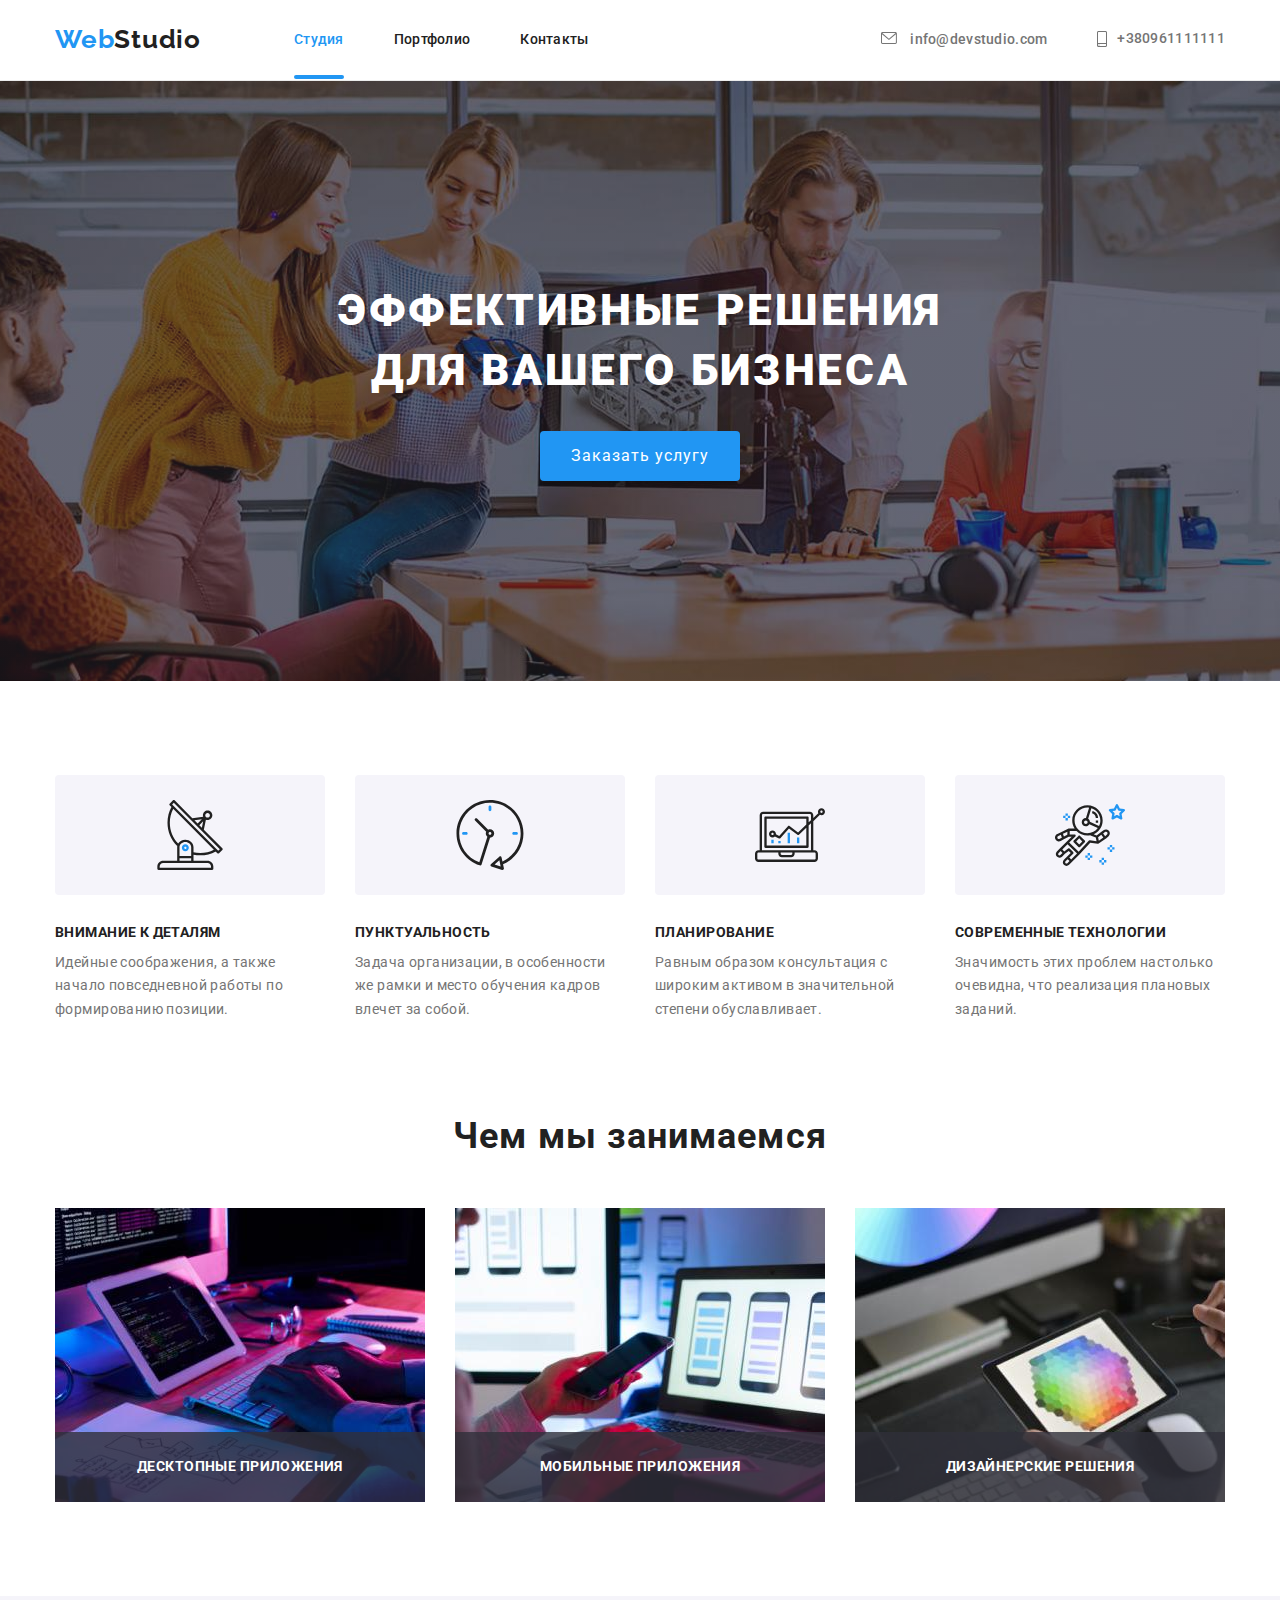
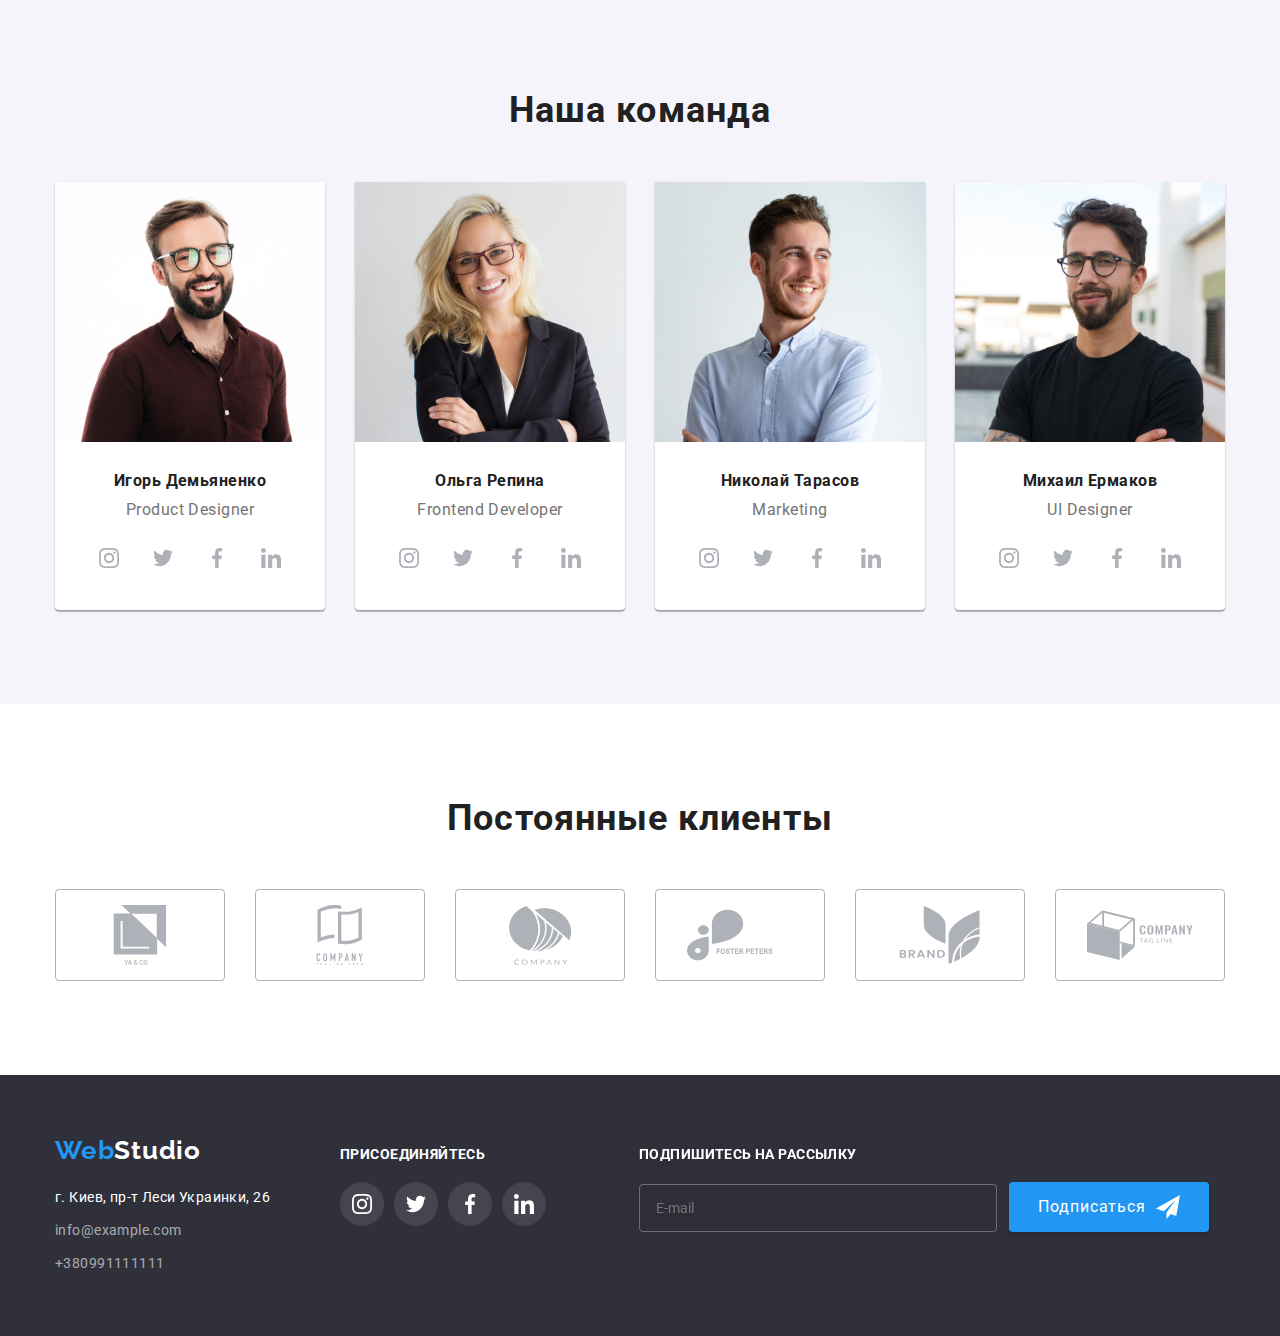
==== index.html @ 4e0099fc "Перенос файлов" ====
<!DOCTYPE html>
<html lang="ru">

<head>
    <meta charset="UTF-8">
    <meta http-equiv="X-UA-Compatible" content="IE=edge">
    <meta name="viewport" content="width=device-width, initial-scale=1.0">
    <title>Document</title>
    <link rel="preconnect" href="https://fonts.googleapis.com" />
    <link rel="preconnect" href="https://fonts.gstatic.com" crossorigin />
    <link href="https://fonts.googleapis.com/css2?family=Roboto:wght@400;500;700;900&family=Raleway:wght@700&display=swap"
        rel="stylesheet" />
        <link rel="stylesheet" href="./css/modern-normalize.css">
    <link rel="stylesheet" href="./css/main.min.css">   
</head>
<body>
    <!--Header-->
    <header class="header">
        <div class="conteiner header__conteiner ">
            <a class="logo header__logo" lang="en" href="index.html">Web<span class="logo__dark">Studio</span></a>
        <nav class="section-nav">
            <ul class="section-nav__list">
                <li class="section-nav__item"> <a class="section-nav__link section-nav__link--current"  href="index.html">Студия</a></li>
                <li class="section-nav__item"><a class="section-nav__link"  href="portfolio.html">Портфолио</a></li>
                <li class="section-nav__item"><a class="section-nav__link"  href="">Контакты</a></li>
            </ul>
        </nav>
            <ul class="header__contacts">
                <li class="header__mail--item">
                    <a class="header__mail--link" lang="en" href="mailto:info@devstudio.com">
                    <svg class="header__contact--icon" width="16" height="12">
                    <use href="./images/icons.svg#icon-mail
                    "></use>
                </svg>
                    info@devstudio.com</a></li>
                <li class="header__tel--item">
                    <a class="header__tel--link" href="tel:+380961111111">
                    <svg class="header__contact--icon" width="10" height="16">
                    <use href="./images/icons.svg#icon-smartphone"></use>
                </svg>
                    +380961111111</a>
                </li>
            </ul>
            </div>
    </header>
    <main>
        <!--Шапка-->
        <section class="hero">
            <div class="conteiner hero__conteiner">
            <h1 class="hero__title">Эффективные решения для вашего бизнеса</h1>
            <button type="button" class="hero__btn" data-modal-open>Заказать услугу</button>
            </div>
        </section>
        <!--Особенности-->
        <section class="section feature">
            <div class="conteiner">
            <h2 class="visually-hidden">Наши преимущества</h2>
            <ul class="feature__list">
                <li class="feature__item">
                <div class="feature__thumb">
                        <svg class="feature__icon" width="70" height="70">
                        <use href="./images/icons.svg#icon-antenna" ></use>
                        </svg>
                </div>
                    <h3 class="feature__subtitle">Внимание к деталям</h3>
                    <p class="feature__text">Идейные соображения, а также начало повседневной работы по формированию позиции.</p>
                </li> 
                <li class="feature__item">
                <div class="feature__thumb">
                        <svg class="feature__icon"  width="70" height="70">
                        <use href="./images/icons.svg#icon-clock-1"></use>
                        </svg>
                </div>
                    <h3 class="feature__subtitle">Пунктуальность</h3>
                    <p class="feature__text">Задача организации, в особенности же рамки и место обучения кадров влечет за собой.</p>
                </li>
                <li class="feature__item">
                <div class="feature__thumb">
                        <svg class="feature__icon"  width="70" height="70">
                        <use href="./images/icons.svg#icon-diagram"></use>
                        </svg>
                </div>
                    <h3 class="feature__subtitle">Планирование</h3>
                    <p class="feature__text">Равным образом консультация с широким активом в значительной степени обуславливает.</p>
                </li>
                <li class="feature__item">
                <div class="feature__thumb">
                        <svg class="feature__icon" width="70" height="70">
                        <use href="./images/icons.svg#icon-astronaut"></use>
                        </svg>
                </div>
                    <h3 class="feature__subtitle">Современные технологии</h3>
                    <p class="feature__text">Значимость этих проблем настолько очевидна, что реализация плановых заданий.</p>
                </li>
            </ul>
            </div>
        </section>
        <!--Чем мы занимаемся-->
        <section class="section work">
            <div class="conteiner">
            <h2 class="work__title">Чем мы занимаемся</h2>
            <ul class="work__list">
                <li class="work__item"><img src="./images/box1.jpg" alt="Десктопные приложения" width="370">
                <div class="work__label">
                    <p class="work__label--text">Десктопные приложения</p>
                </div>
                </li>
                <li class="work__item"><img src="./images/box2.jpg" alt="Мобильные приложения" width="370">
                <div class="work__label">
                    <p class="work__label--text">Мобильные приложения</p>
                </div>
                </li> 
                <li class="work__item"><img src="./images/box3.jpg" alt="Дизайнерские решения" width="370">
                <div class="work__label">
                    <p class="work__label--text">Дизайнерские решения</p>
                </div>
                </li>
            </ul>
            </div>
        </section>
        <!--Наша команда-->
        <section class="section command">
            <div class="conteiner">
            <h2 class="command__title">Наша команда</h2>
            <ul class="command__list">
                <li class="command__item">
                    <img src="./images/img.jpg" width="270" alt="Игорь-Демьяненко">
                <div class="command__item--discription"> 
                    <h3 class="command__name">Игорь Демьяненко</h3>
                    <p class="command__position" lang="en">Product Designer</p>
                    <ul class="command__social--list">
                        <li class="command__social--item">
                            <a href="" class="command__social--link">
                                <svg class="command__social--icon" width="20" height="20">
                                    <use href="./images/icons.svg#icon-instagram"></use>
                                </svg>
                            </a>
                        </li>
                        <li class="command__social--item">
                            <a href="" class="command__social--link">
                                <svg class="command__social--icon" width="20" height="20">
                                    <use href="./images/icons.svg#icon-twitter" ></use>
                                </svg>
                            </a>
                        </li>
                        <li class="command__social--item">
                            <a href="" class="command__social--link">
                                <svg class="command__social--icon" width="20" height="20">
                                    <use href="./images/icons.svg#icon-facebook"></use>
                                </svg>
                            </a>
                        </li>
                        <li class="command__social--item">
                            <a href="" class="command__social--link">
                                <svg class="command__social--icon" width="20" height="20">
                                    <use href="./images/icons.svg#icon-linkedin"></use>
                                </svg>
                            </a>
                        </li>
                    </ul>
                </div>
                </li>
                <li class="command__item">
                    <img src="./images/img(1).jpg" width="270" alt="Ольга-Репина">
                <div class="command__item--discription"> 
                    <h3 class="command__name">Ольга Репина</h3>
                    <p class="command__position" lang="en">Frontend Developer</p>
                    <ul class="command__social--list">
                        <li class="command__social--item">
                            <a href="" class="command__social--link">
                                <svg class="command__social--icon" width="20" height="20">
                                    <use href="./images/icons.svg#icon-instagram"></use>
                                </svg>
                            </a>
                        </li>
                        <li class="command__social--item">
                            <a href="" class="command__social--link">
                                <svg class="command__social--icon" width="20" height="20">
                                    <use href="./images/icons.svg#icon-twitter"></use>
                                </svg>
                            </a>
                        </li>
                        <li class="command__social--item">
                            <a href="" class="command__social--link">
                                <svg class="command__social--icon" width="20" height="20">
                                    <use href="./images/icons.svg#icon-facebook"></use>
                                </svg>
                            </a>
                        </li>
                        <li class="command__social--item">
                            <a href="" class="command__social--link">
                                <svg class="command__social--icon" width="20" height="20">
                                    <use href="./images/icons.svg#icon-linkedin"></use>
                                </svg>
                            </a>
                        </li>
                    </ul>
                </div>
                </li>
                <li class="command__item">
                    <img src="./images/img(2).jpg" width="270" alt="Николай-Тарасов">
                <div class="command__item--discription">
                    <h3 class="command__name">Николай Тарасов</h3>
                    <p class="command__position" lang="en">Marketing</p>
                    <ul class="command__social--list">
                        <li class="command__social--item">
                            <a href="" class="command__social--link">
                                <svg class="command__social--icon" width="20" height="20">
                                    <use href="./images/icons.svg#icon-instagram"></use>
                                </svg>
                            </a>
                        </li>
                        <li class="command__social--item">
                            <a href="" class="command__social--link">
                                <svg class="command__social--icon" width="20" height="20">
                                    <use href="./images/icons.svg#icon-twitter"></use>
                                </svg>
                            </a>
                        </li>
                        <li class="command__social--item">
                            <a href="" class="command__social--link">
                                <svg class="command__social--icon" width="20" height="20">
                                    <use href="./images/icons.svg#icon-facebook"></use>
                                </svg>
                            </a>
                        </li>
                        <li class="command__social--item">
                            <a href="" class="command__social--link">
                                <svg class="command__social--icon" width="20" height="20">
                                    <use href="./images/icons.svg#icon-linkedin"></use>
                                </svg>
                            </a>
                        </li>
                    </ul>
                 </div>
                </li>
                <li class="command__item">
                    <img src="./images/img(3).jpg" width="270" alt="Михаил-Ермаков">
                <div class="command__item--discription"> 
                    <h3 class="command__name">Михаил Ермаков</h3>
                    <p class="command__position" lang="en">UI Designer</p>
                    <ul class="command__social--list">
                        <li class="command__social--item">
                            <a href="" class="command__social--link">
                                <svg class="command__social--icon" width="20" height="20">
                                    <use href="./images/icons.svg#icon-instagram"></use>
                                </svg>
                            </a>
                        </li>
                        <li class="command__social--item">
                            <a href="" class="command__social--link">
                                <svg class="command__social--icon" width="20" height="20">
                                    <use href="./images/icons.svg#icon-twitter"></use>
                                </svg>
                            </a>
                        </li>
                        <li class="command__social--item">
                            <a href="" class="command__social--link">
                                <svg class="command__social--icon" width="20" height="20">
                                    <use href="./images/icons.svg#icon-facebook"></use>
                                </svg>
                            </a>
                        </li>
                        <li class="command__social--item">
                            <a href="" class="command__social--link">
                                <svg class="command__social--icon" width="20" height="20">
                                    <use href="./images/icons.svg#icon-linkedin"></use>
                                </svg>
                            </a>
                        </li>
                    </ul>
                </div>
                </li>
            </ul>
            </div>
        </section>
        <!--Постоянные клиенты-->
        <section class="section clients">
            <div class="conteiner">
                <h1 class="clients__title">Постоянные клиенты</h1>
            <ul class="clients__list">
                <li class="clients__item">
                    <a  href="" class="clients__link">
                    <svg class="clients__icon" width="106" height="60">
                        <use href="./images/icons.svg#icon-client-1">
                        </use>
                    </svg>
                    </a>
                </li>
                <li class="clients__item">
                   <a href="" class="clients__link"> 
                    <svg class="clients__icon" width="106" height="60">
                        <use href="./images/icons.svg#icon-client-2">
                        </use>
                    </svg>
                    </a>
                </li>
                <li class="clients__item">
                    <a href="" class="clients__link"> 
                    <svg class="clients__icon" width="106" height="60">
                        <use href="./images/icons.svg#icon-client-3">
                        </use>
                    </svg>
                    </a>
                </li>
                <li class="clients__item">
                    <a href="" class="clients__link"> 
                    <svg class="clients__icon" width="106" height="60">
                        <use href="./images/icons.svg#icon-client-4">
                        </use>
                    </svg>
                    </a>
                </li>
                <li class="clients__item">
                    <a href="" class="clients__link"> 
                    <svg class="clients__icon" width="106" height="60">
                        <use href="./images/icons.svg#icon-client-5">
                        </use>
                    </svg>
                    </a>
                </li>
                <li class="clients__item">
                    <a href="" class="clients__link"> 
                    <svg class="clients__icon" width="106" height="60">
                        <use href="./images/icons.svg#icon-client-6">
                        </use>
                    </svg>
                    </a>
                </li>
            </ul>
            </div>
        </section>
    </main>
    <footer>
        <!--footer-->
        <section class="footer">
        <div class="conteiner footer__conteiner">
            <div class="footer__contacts">
                <a class="logo" lang="en" href="">Web<span class="logo__white">Studio</span></a>
                <address class="footer__address">
                <ul>
                    <li class="footer__address--item">г. Киев, пр-т Леси Украинки, 26</li>
                    <li><a class="footer__address--mail" lang="en" href="mailto:info@example.com"> info@example.com</a></li>
                    <li><a class="footer__address--tel" href="tel:+380991111111">+380991111111</a></li>
                </ul>
                </address>
            </div>
            <div class="footer-social">
                    <h2 class="footer__social--title">присоединяйтесь</h2>
                    <ul class="footer__social--list">
                        <li class="footer__social--item"> 
                            <a href="" class="footer__social--link" >
                                <svg class="footer__social--icon" width="20" height="20">
                                    <use href="./images/icons.svg#icon-instagram-footer"></use>
                                </svg>
                            </a>
                        </li>
                        <li class="footer__social--item">
                            <a href="" class="footer__social--link">
                            <svg class="footer__social--icon" width="20" height="20">
                                <use href="./images/icons.svg#icon-twitter-footer"></use>
                            </svg>
                        </a>
                    </li>
                        <li class="footer__social--item">
                            <a href="" class="footer__social--link">
                                <svg class="footer__social--icon" width="20" height="20">
                                    <use href="./images/icons.svg#icon-facebok-footer"></use>
                                </svg>
                            </a>
                        </li>
                        <li class="footer__social--item">
                            <a href="" class="footer__social--link">
                                <svg class="footer__social--icon" width="20" height="20">
                                    <use href="./images/icons.svg#icon-linkedin-footer"></use>
                                </svg>
                            </a>
                        </li>
                    </ul>
                </div>
                <div class="footer__block">
                    <form action="#" class="footer__form">
                    <div class="footer__form--box">
                    <label for="email" class="footer__form--text">Подпишитесь на рассылку
                    <input class="footer__input" type="email" name="user-email" id="email" placeholder="E-mail">
                    </label>
                    </div>
                    <button class="footer__form--btn" type="submit">Подписаться
                        <svg Width="24" height="24" class="footer__form--icon">
                            <use href="./images/icons.svg#icon-icon-send"></use>
                        </svg>
                    </button>
                </form>
                </div>
                </div>
            </section>
    </footer>
    <div class="backdrop is-hidden" data-modal>
    <div class="modal">
        <button type="button" class="modal__btn" data-modal-close>
            <svg class="modal__close--icon" width="18" height="18">
                <use href="./images/icons.svg#icon-close-black"></use>
            </svg>
        </button>
            <form action="#" class="modal__form">
                <p class="modal__form--head">Оставьте свои данные, мы вам перезвоним</p>
                <label  class="modal__form--field">Имя
                <span class="modal__form--wrapper">
                    <input type="text" class="modal__form--input" name="user-name">
                    <svg class="modal__form--icon" width="12" height="12">
                        <use href="./images/icons.svg#icon-person"></use>
                    </svg>
                </span>
                </label>

                <label  class="modal__form--field">Телефон
                <span class="modal__form--wrapper">
                    <input type="tel" class="modal__form--input" name="user-tel">
                    <svg class="modal__form--icon" width="13" height="13">
                        <use href="./images/icons.svg#icon-phone"></use>
                    </svg>
                </span>
                </label>

                <label  class="modal__form--field">Почта
                <span class="modal__form--wrapper">
                <input type="email" class="modal__form--input" name="user-email">
                <svg class="modal__form--icon" width="15" height="12">
                    <use href="./images/icons.svg#icon-email"></use>
                </svg>
                </span>
                </label>

                <label  class="modal__form--field">Комментарий
                <textarea class="modal__form--message" name="user-message" placeholder="Введите текст"></textarea>
                </label>
                <input type="checkbox"  id="accept-policy" class="modal__form--checkbox visually-hidden">
                <label for="accept-policy" class="modal__form--checkbox__label">Соглашаюсь с рассылкой и принимаю&nbsp;
                    <a href="" class="modal__form--checkbox__link">Условия договора</a></label>
                <button type="submit" class="modal__form--btn">Отправить</button>
            </form>
        

    </div>
    </div>
    <script src="./js/modal.js"></script>
</body>

</html>
---- css/main.min.css ----
:root{--main-color: #212121;--primary-text-color: #757575;--secondary-text-color: #ffffff;--hover-foces-color: #2196f3}.visually-hidden{position:absolute;white-space:nowrap;width:1px;height:1px;overflow:hidden;border:0;padding:0;clip:rect(0 0 0 0);clip-path:inset(50%);margin:-1px}p,h1,h2,h3,h4,h5,h6{margin:0}ul{margin:0;padding:0;list-style:none}img{display:block;max-width:100%;height:auto}a{text-decoration:none}body{font-family:'Roboto', sans-serif;color:var(--main-color)}.conteiner{width:1200px;padding-left:15px;padding-right:15px;margin:0 auto}.section{padding-top:94px;padding-bottom:94px}.modal__form--btn{min-width:200px;height:50px;cursor:pointer;font-size:16px;line-height:1.87;letter-spacing:0.06em;color:var(--secondary-text-color);background:#2196f3;box-shadow:0px 4px 4px rgba(0,0,0,0.15);border-radius:4px;border:transparent;align-self:center}.command__social--list{display:flex;justify-content:center}.command__social--item{width:44px;height:44px;margin-right:10px}.command__social--item:last-child{margin-right:0}.command__social--link{width:100%;height:100%;display:flex;align-items:center;justify-content:center;border-radius:50%;transition:background-color 250ms cubic-bezier(0.4, 0, 0.2, 1)}.command__social--link:hover,.command__social--link:focus{background-color:var(--hover-foces-color)}.command__social--icon{fill:#afb1b8;transition:fill 250ms cubic-bezier(0.4, 0, 0.2, 1)}.command__social--link:hover .command__social--icon,.command__social--link:focus .command__social--icon{fill:var(--secondary-text-color)}.footer__social--list{display:flex;align-items:center;justify-content:center;border-radius:50%}.footer__social--item{width:44px;height:44px;margin-right:10px}.footer__social--item:last-child{margin-right:0}.footer__social--link{width:100%;height:100%;display:flex;align-items:center;justify-content:center;border-radius:50%;background-color:rgba(255,255,255,0.1);transition:background-color 250ms cubic-bezier(0.4, 0, 0.2, 1)}.footer__social--link:hover,.footer__social--link:focus{background-color:var(--hover-foces-color)}.footer__social--icon{fill:var(--secondary-text-color)}.backdrop{width:100vw;height:100vh;background-color:rgba(0,0,0,0.2);position:fixed;top:0;transition:opacity 250ms cubic-bezier(0.4, 0, 0.2, 1),visibility 250ms cubic-bezier(0.4, 0, 0.2, 1)}.backdrop.is-hidden{visibility:hidden;opacity:0;pointer-events:none}.modal{position:absolute;width:528px;min-height:581px;background-color:var(--secondary-text-color);box-shadow:0px 1px 3px rgba(0,0,0,0.12),0px 1px 1px rgba(0,0,0,0.14),0px 2px 1px rgba(0,0,0,0.2);border-radius:4px;top:50%;left:50%;transform:translate(-50%, -50%);padding:40px}.modal__btn{cursor:pointer;background-color:var(--secondary-text-color);border:1px solid rgba(0,0,0,0.1);width:30px;height:30px;border-radius:50%;position:absolute;top:10px;right:10px;display:flex;justify-content:center;align-items:center}.modal__btn:hover,.modal__btn:focus{color:var(--hover-foces-color)}.modal__close--icon{fill:currentColor}.modal__form{display:flex;flex-direction:column}.modal__form--head{font-weight:700;font-size:20px;line-height:1.15;text-align:center;letter-spacing:0.03em;color:var(--main-color);margin-bottom:12px}.modal__form--field{font-family:Roboto;font-style:normal;font-weight:400;font-size:12px;line-height:14px;letter-spacing:0.01em;color:var(--primary-text-color);margin-bottom:10px}.modal__form--wrapper{display:block;position:relative;margin-top:4px}.modal__form--input{cursor:pointer;width:100%;height:40px;border:1px solid rgba(33,33,33,0.2);border-radius:4px;padding-left:42px;transition:border-color 250ms cubic-bezier(0.4, 0, 0.2, 1)}.modal__form--input:focus{outline:none;border-color:var(--hover-foces-color)}.modal__form--icon{position:absolute;width:18px;height:18px;display:block;top:50%;left:12px;transform:translateY(-50%);transition:fill 250ms cubic-bezier(0.4, 0, 0.2, 1)}.modal__form--input:focus+.modal__form--icon{fill:var(--hover-foces-color)}.modal__form--message{display:block;width:100%;height:120px;border:1px solid rgba(33,33,33,0.2);border-radius:4px;margin-top:4px;padding:12px 16px;transition:border-color 250ms cubic-bezier(0.4, 0, 0.2, 1)}.modal__form--message::placeholder{font-size:14px;line-height:1.14;letter-spacing:0.01em;color:rgba(117,117,117,0.5)}.modal__form--message:focus{outline:none;border-color:var(--hover-foces-color)}.modal__form--checkbox__label{cursor:pointer;display:flex;align-items:center;justify-content:center;font-size:14px;line-height:1.71;letter-spacing:0.03em;color:var(--primary-text-color);margin-top:20px;margin-bottom:30px}.modal__form--checkbox__label::before{display:block;content:'';width:16px;height:15px;background:#ffffff;border:2px solid #212121;border-radius:2px;cursor:pointer;margin-right:8px}.modal__form--checkbox:checked+.modal__form--checkbox__label::before{background-image:url(../images/icon-check.svg);background-color:var(--hover-foces-color);background-position:center;background-size:cover;background-repeat:no-repeat;background-origin:border-box;border-color:var(--hover-foces-color)}.modal__form--checkbox :focus ~ .modal__form--checkbox__label::before{outline:0.2px solid var(--hover-foces-color)}.modal__form--checkbox__link{text-decoration-line:underline;color:var(--hover-foces-color)}.logo{font-family:Raleway;font-weight:700;font-size:26px;line-height:1.19;letter-spacing:0.03em;color:var(--hover-foces-color)}.header{padding-top:24px;padding-bottom:25px;border-bottom:1px solid #ececec}.header__conteiner{display:flex;align-items:center}.section-nav{display:flex;align-items:center;border-bottom:var(--main-color)}.section-nav__list{display:flex}.header__contacts{display:flex;margin-left:auto}.section-nav__item{margin-left:50px}.section-nav__item :hover,.section-nav__item :focus{color:var(--hover-foces-color)}.section-nav__list .section-nav__item:first-child{margin-left:0}.logo__dark{color:var(--main-color)}.header__logo{margin-right:93px}.section-nav__link{font-weight:500;font-size:14px;line-height:1.14;letter-spacing:0.02em;color:var(--main-color);text-decoration:none;position:relative;transition:color 250ms cubic-bezier(0.4, 0, 0.2, 1)}.section-nav__link--current{color:var(--hover-foces-color)}.section-nav__link--current:after{position:absolute;content:'';display:block;width:100%;height:4px;border-radius:2px;background-color:var(--hover-foces-color);bottom:-32px}.header__mail--link{font-weight:500;font-size:14px;line-height:1.14;letter-spacing:0.02em;color:var(--primary-text-color);transition:color 250ms cubic-bezier(0.4, 0, 0.2, 1)}.header__mail--item{margin-right:50px}.header__mail--item :hover,.header__mail--item :focus{color:var(--hover-foces-color)}.header__tel--link{font-weight:500;font-size:14px;line-height:1.14;letter-spacing:0.02em;color:var(--primary-text-color);display:flex;align-items:center;transition:color 250ms cubic-bezier(0.4, 0, 0.2, 1)}.header__tel--item :hover,.header__tel--item :focus{color:var(--hover-foces-color)}.header__contacts{display:flex;justify-content:center;align-items:center}.header__contact--icon{margin-right:10px;fill:var(--primary-text-color);transition:fill 250ms cubic-bezier(0.4, 0, 0.2, 1)}.header__mail--item :hover .header__contact--icon,.header__mail--item :focus .header__contact--icon{fill:var(--hover-foces-color)}.header__tel--item :hover .header__contact--icon,.header__tel--item :focus .header__contact--icon{fill:var(--hover-foces-color)}.hero{padding:200px 0;background-color:#2f303a;background-image:linear-gradient(rgba(47,48,58,0.4), rgba(47,48,58,0.4)),url(../images/hero.jpg);background-repeat:no-repeat;background-size:cover;background-position:center;max-width:1600px;margin-left:auto;margin-right:auto}.hero__conteiner{text-align:center}.hero__title{font-weight:900;font-size:44px;line-height:1.36;text-align:center;letter-spacing:0.06em;text-transform:uppercase;color:var(--secondary-text-color);margin-bottom:30px;width:696px;margin-right:auto;margin-left:auto}.hero__btn{min-width:200px;height:50px;cursor:pointer;font-size:16px;line-height:1.87;letter-spacing:0.06em;color:var(--secondary-text-color);background:#2196f3;box-shadow:0px 4px 4px rgba(0,0,0,0.15);border-radius:4px;border:transparent}.feature__list{display:flex}.feature__list .feature__item{width:calc((100% - 90px) / 4);margin-right:30px}.feature__list .feature__item:nth-child(4n){margin-right:0px}.feature__subtitle{font-size:14px;line-height:1.14;letter-spacing:0.03em;text-transform:uppercase;color:var(--main-color);margin-bottom:10px}.feature__text{font-size:14px;line-height:1.71;letter-spacing:0.03em;color:var(--primary-text-color)}.feature__thumb{background-color:#f5f4fa;border-radius:4px;padding:25px;margin-bottom:30px;display:flex;justify-content:center}.work{padding-top:0}.work__title{font-size:36px;line-height:1.16;text-align:center;letter-spacing:0.03em;color:var(--main-color);margin-bottom:50px}.work__list{display:flex}.work__item{margin-left:30px;position:relative}.work__list .work__item:first-child{margin-left:0}.work__label{display:flex;justify-content:center;align-items:center;background-color:rgba(47,48,58,0.8);position:absolute;width:100%;height:70px;bottom:0}.work__label--text{font-weight:700;font-size:14px;line-height:1.14;text-align:center;letter-spacing:0.03em;text-transform:uppercase;color:var(--secondary-text-color)}.command{background-color:#f5f4fa}.command__title{font-size:36px;line-height:1.16;text-align:center;letter-spacing:0.03em;color:var(--main-color);margin-bottom:50px}.command__list{display:flex}.command__item{background:#ffffff;box-shadow:0px 1px 3px rgba(0,0,0,0.12),0px 1px 1px rgba(0,0,0,0.14),0px 2px 1px rgba(0,0,0,0.2);border-radius:0px 0px 4px 4px;margin-right:30px}.command__list .command__item:last-child{margin-right:0}.command__item--discription{padding-bottom:30px;padding-top:30px}.command__name{font-size:16px;line-height:1.18;text-align:center;letter-spacing:0.03em;color:var(--main-color);margin-bottom:10px}.command__position{font-size:16px;line-height:1.18;text-align:center;letter-spacing:0.03em;color:var(--primary-text-color);margin-bottom:16px}.clients__title{font-size:36px;line-height:1.16;text-align:center;letter-spacing:0.03em;margin-bottom:50px}.clients__list{display:flex;justify-content:center}.clients__item{width:170px;height:92px;margin-right:30px}.clients__item:last-child{margin-right:0}.clients__link{width:100%;height:100%;display:flex;align-items:center;justify-content:center;border:1px solid #afb1b8;border-radius:4px;transition:border-color 250ms cubic-bezier(0.4, 0, 0.2, 1)}.clients__link:hover,.clients__link:focus{border-color:var(--hover-foces-color)}.clients__icon{fill:#afb1b8;transition:fill 250ms cubic-bezier(0.4, 0, 0.2, 1)}.clients__link:hover .clients__icon,.clients__link:focus .clients__icon{fill:var(--hover-foces-color)}.footer{background-color:#2f303a;padding-top:60px;padding-bottom:60px}.footer__conteiner{align-items:baseline;display:flex}.logo__white{color:var(--secondary-text-color)}.footer__address{margin-top:20px}.footer__address--item{font-style:normal;font-size:14px;line-height:1.71;letter-spacing:0.03em;color:var(--secondary-text-color);margin-bottom:9px;display:block}.footer__address--mail{font-style:normal;font-size:14px;line-height:1.71;letter-spacing:0.03em;color:rgba(255,255,255,0.6);display:block;margin-bottom:9px}.footer__address--tel{font-style:normal;font-size:14px;line-height:1.71;letter-spacing:0.03em;color:rgba(255,255,255,0.6);margin-top:9px}.footer__contacts{margin-right:70px}.footer__social--title{font-size:14px;line-height:16px;letter-spacing:0.03em;text-transform:uppercase;color:var(--secondary-text-color);margin-bottom:20px}.footer__block{margin-left:93px}.footer__form{display:flex;align-items:flex-end}.footer__input{width:358px;padding:15px 16px;background-color:inherit;border-radius:4px;border:1px solid rgba(255,255,255,0.3);filter:drop-shadow(0px 4px 4px rgba(0,0,0,0.15));margin-top:20px}.footer__form--text{font-weight:700;font-size:14px;line-height:1.14;letter-spacing:0.03em;text-transform:uppercase;color:var(--secondary-text-color)}.footer__form--box{width:358px;background-color:inherit;filter:drop-shadow(0px 4px 4px rgba(0,0,0,0.15));border-radius:4px}.footer__form--btn{display:flex;align-items:center;justify-content:center;min-width:200px;height:50px;cursor:pointer;font-size:16px;line-height:1.87;letter-spacing:0.06em;color:var(--secondary-text-color);background:#2196f3;box-shadow:0px 4px 4px rgba(0,0,0,0.15);border-radius:4px;border:transparent;margin-left:12px}.footer__form--icon{margin-left:10px}.filter-list{display:flex;justify-content:center;margin-bottom:50px}.filter-list .filter__item+.filter__item{margin-left:8px}.filter__btn{font-family:Roboto;font-weight:500;font-size:16px;line-height:1.62;text-align:center;letter-spacing:0.03em;color:var(--main-color);border-style:var(--secondary-text-color);background-color:#f5f4fa;border-radius:4px;padding:6px 22px;transition:background-color 250ms cubic-bezier(0.4, 0, 0.2, 1),color 250ms cubic-bezier(0.4, 0, 0.2, 1),box-shadow 250ms cubic-bezier(0.4, 0, 0.2, 1)}.filter__item :hover,.filter__item :focus{background-color:var(--hover-foces-color);color:#ffffff;cursor:pointer;border-radius:4px;box-shadow:0px 3px 1px rgba(0,0,0,0.1),0px 1px 2px rgba(0,0,0,0.08),0px 2px 2px rgba(0,0,0,0.12)}.project-list{display:flex;flex-wrap:wrap}.project__item{width:370px;margin-right:30px;margin-bottom:30px;background-color:#ffffff;border-right:1px solid #eeeeee;border-bottom:1px solid #eeeeee;border-left:1px solid #eeeeee}.project__item:nth-last-child(-n+3){margin-bottom:0}.project__item:nth-child(3n){margin-right:0}.project__title{font-size:18px;line-height:2;letter-spacing:0.06em;color:var(--main-color)}.project__text{font-size:16px;line-height:1.87;letter-spacing:0.03em;color:var(--primary-text-color)}.project__title--text__discription{padding:20px 24px 20px 24px}.project__link{display:block;text-decoration:none;transition:box-shadow 250ms cubic-bezier(0.4, 0, 0.2, 1)}.project__link:hover,.project__link:focus{box-shadow:0px 1px 1px rgba(0,0,0,0.12),0px 4px 4px rgba(0,0,0,0.06),1px 4px 6px rgba(0,0,0,0.16)}.project__card--text{position:absolute;top:100%;height:100%;font-size:18px;line-height:1.55;letter-spacing:0.03em;color:var(--secondary-text-color);background-color:rgba(33,150,243,0.9);justify-content:center;text-align:left;padding:63px 24px;transform:translateY(0);transition:transform 250ms cubic-bezier(0.4, 0, 0.2, 1)}.project__link:hover .project__card--text,.project__link:focus .project__card--text{pointer-events:auto;transform:translateY(-100%)}.overlay{position:relative;overflow:hidden;display:flex}
/*# sourceMappingURL=main.min.css.map */
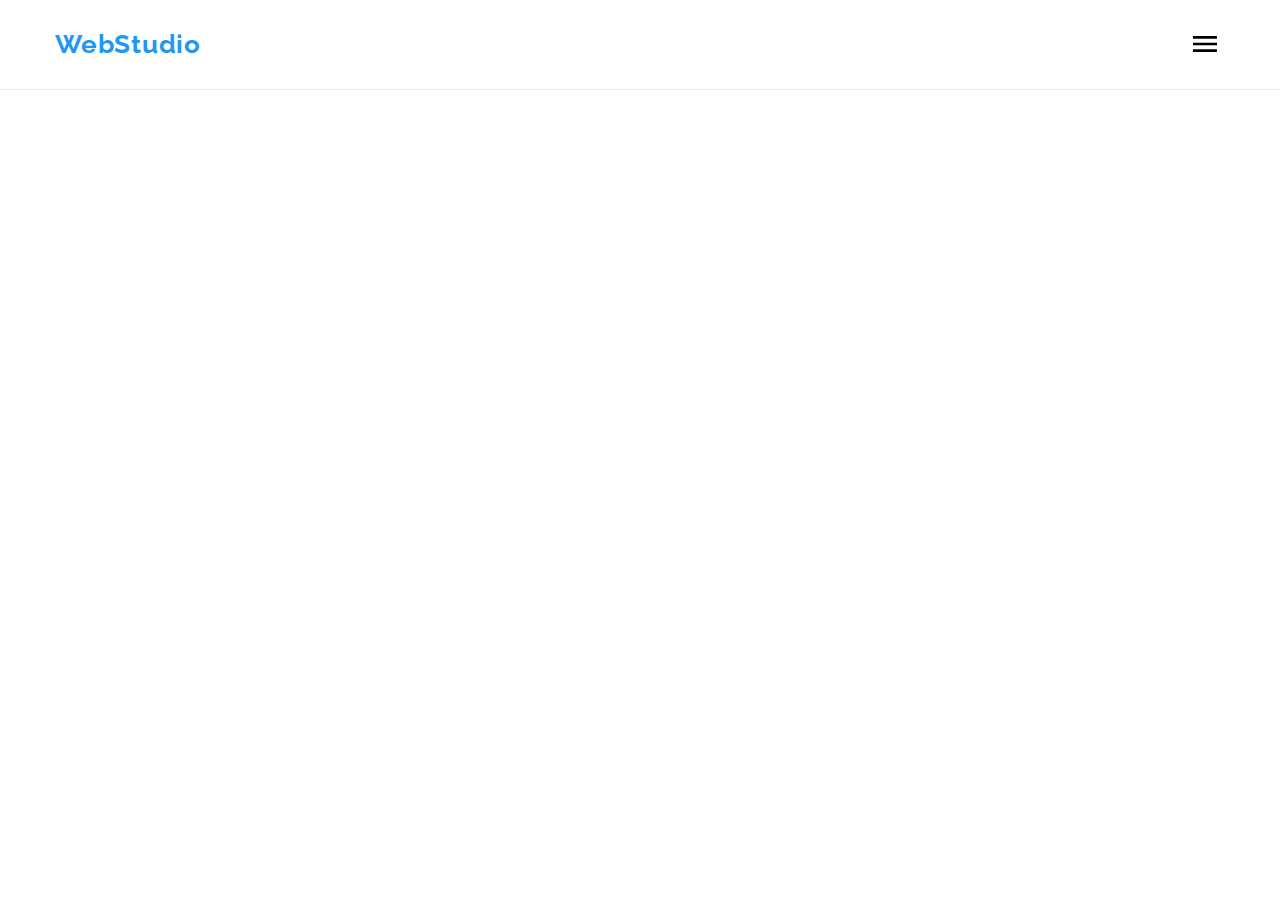
==== commit 433af1a7: "П" ====
--- a/index.html
+++ b/index.html
@@ -14,8 +14,10 @@
     <link rel="stylesheet" href="./css/main.min.css">   
 </head>
 <body>
+
+    
     <!--Header-->
-    <header class="header">
+     <header class="header">
         <div class="conteiner header__conteiner ">
             <a class="logo header__logo" lang="en" href="index.html">Web<span class="logo__dark">Studio</span></a>
         <nav class="section-nav">
@@ -25,6 +27,21 @@
                 <li class="section-nav__item"><a class="section-nav__link"  href="">Контакты</a></li>
             </ul>
         </nav>
+    <!-- Mobile Menu -->
+        <button class="burger-btn" data-menu-open>
+            <svg class="burger-btn__icon">
+                <use href="./images/icons.svg#burger-icon"></use>
+            </svg>
+        </button>
+<div class="mobile-menu" data-menu>
+<button class="close-btn" data-menu-close>
+    <svg class="close-btn__icon">
+        <use href="./images/icons.svg#close-icon"></use>
+    </svg>
+</button>
+
+</div>
+        <!-- END Mobile Munu -->
             <ul class="header__contacts">
                 <li class="header__mail--item">
                     <a class="header__mail--link" lang="en" href="mailto:info@devstudio.com">
@@ -45,14 +62,14 @@
     </header>
     <main>
         <!--Шапка-->
-        <section class="hero">
+        <!-- <section class="hero">
             <div class="conteiner hero__conteiner">
             <h1 class="hero__title">Эффективные решения для вашего бизнеса</h1>
             <button type="button" class="hero__btn" data-modal-open>Заказать услугу</button>
             </div>
-        </section>
+        </section> -->
         <!--Особенности-->
-        <section class="section feature">
+        <!-- <section class="section feature">
             <div class="conteiner">
             <h2 class="visually-hidden">Наши преимущества</h2>
             <ul class="feature__list">
@@ -94,9 +111,9 @@
                 </li>
             </ul>
             </div>
-        </section>
+        </section> -->
         <!--Чем мы занимаемся-->
-        <section class="section work">
+        <!-- <section class="section work">
             <div class="conteiner">
             <h2 class="work__title">Чем мы занимаемся</h2>
             <ul class="work__list">
@@ -117,9 +134,9 @@
                 </li>
             </ul>
             </div>
-        </section>
+        </section> -->
         <!--Наша команда-->
-        <section class="section command">
+        <!-- <section class="section command">
             <div class="conteiner">
             <h2 class="command__title">Наша команда</h2>
             <ul class="command__list">
@@ -273,9 +290,9 @@
                 </li>
             </ul>
             </div>
-        </section>
+        </section> -->
         <!--Постоянные клиенты-->
-        <section class="section clients">
+        <!-- <section class="section clients">
             <div class="conteiner">
                 <h1 class="clients__title">Постоянные клиенты</h1>
             <ul class="clients__list">
@@ -329,11 +346,11 @@
                 </li>
             </ul>
             </div>
-        </section>
+        </section> -->
     </main>
     <footer>
         <!--footer-->
-        <section class="footer">
+        <!-- <section class="footer">
         <div class="conteiner footer__conteiner">
             <div class="footer__contacts">
                 <a class="logo" lang="en" href="">Web<span class="logo__white">Studio</span></a>
@@ -394,8 +411,8 @@
                 </div>
                 </div>
             </section>
-    </footer>
-    <div class="backdrop is-hidden" data-modal>
+    </footer> -->
+    <!-- <div class="backdrop is-hidden" data-modal>
     <div class="modal">
         <button type="button" class="modal__btn" data-modal-close>
             <svg class="modal__close--icon" width="18" height="18">
@@ -442,8 +459,9 @@
         
 
     </div>
-    </div>
+    </div> -->
     <script src="./js/modal.js"></script>
+    <script src="./js/mobile-menu.js"></script>
 </body>
 
 </html>--- a/css/main.min.css
+++ b/css/main.min.css
@@ -1,2 +1,2 @@
-:root{--main-color: #212121;--primary-text-color: #757575;--secondary-text-color: #ffffff;--hover-foces-color: #2196f3}.visually-hidden{position:absolute;white-space:nowrap;width:1px;height:1px;overflow:hidden;border:0;padding:0;clip:rect(0 0 0 0);clip-path:inset(50%);margin:-1px}p,h1,h2,h3,h4,h5,h6{margin:0}ul{margin:0;padding:0;list-style:none}img{display:block;max-width:100%;height:auto}a{text-decoration:none}body{font-family:'Roboto', sans-serif;color:var(--main-color)}.conteiner{width:1200px;padding-left:15px;padding-right:15px;margin:0 auto}.section{padding-top:94px;padding-bottom:94px}.modal__form--btn{min-width:200px;height:50px;cursor:pointer;font-size:16px;line-height:1.87;letter-spacing:0.06em;color:var(--secondary-text-color);background:#2196f3;box-shadow:0px 4px 4px rgba(0,0,0,0.15);border-radius:4px;border:transparent;align-self:center}.command__social--list{display:flex;justify-content:center}.command__social--item{width:44px;height:44px;margin-right:10px}.command__social--item:last-child{margin-right:0}.command__social--link{width:100%;height:100%;display:flex;align-items:center;justify-content:center;border-radius:50%;transition:background-color 250ms cubic-bezier(0.4, 0, 0.2, 1)}.command__social--link:hover,.command__social--link:focus{background-color:var(--hover-foces-color)}.command__social--icon{fill:#afb1b8;transition:fill 250ms cubic-bezier(0.4, 0, 0.2, 1)}.command__social--link:hover .command__social--icon,.command__social--link:focus .command__social--icon{fill:var(--secondary-text-color)}.footer__social--list{display:flex;align-items:center;justify-content:center;border-radius:50%}.footer__social--item{width:44px;height:44px;margin-right:10px}.footer__social--item:last-child{margin-right:0}.footer__social--link{width:100%;height:100%;display:flex;align-items:center;justify-content:center;border-radius:50%;background-color:rgba(255,255,255,0.1);transition:background-color 250ms cubic-bezier(0.4, 0, 0.2, 1)}.footer__social--link:hover,.footer__social--link:focus{background-color:var(--hover-foces-color)}.footer__social--icon{fill:var(--secondary-text-color)}.backdrop{width:100vw;height:100vh;background-color:rgba(0,0,0,0.2);position:fixed;top:0;transition:opacity 250ms cubic-bezier(0.4, 0, 0.2, 1),visibility 250ms cubic-bezier(0.4, 0, 0.2, 1)}.backdrop.is-hidden{visibility:hidden;opacity:0;pointer-events:none}.modal{position:absolute;width:528px;min-height:581px;background-color:var(--secondary-text-color);box-shadow:0px 1px 3px rgba(0,0,0,0.12),0px 1px 1px rgba(0,0,0,0.14),0px 2px 1px rgba(0,0,0,0.2);border-radius:4px;top:50%;left:50%;transform:translate(-50%, -50%);padding:40px}.modal__btn{cursor:pointer;background-color:var(--secondary-text-color);border:1px solid rgba(0,0,0,0.1);width:30px;height:30px;border-radius:50%;position:absolute;top:10px;right:10px;display:flex;justify-content:center;align-items:center}.modal__btn:hover,.modal__btn:focus{color:var(--hover-foces-color)}.modal__close--icon{fill:currentColor}.modal__form{display:flex;flex-direction:column}.modal__form--head{font-weight:700;font-size:20px;line-height:1.15;text-align:center;letter-spacing:0.03em;color:var(--main-color);margin-bottom:12px}.modal__form--field{font-family:Roboto;font-style:normal;font-weight:400;font-size:12px;line-height:14px;letter-spacing:0.01em;color:var(--primary-text-color);margin-bottom:10px}.modal__form--wrapper{display:block;position:relative;margin-top:4px}.modal__form--input{cursor:pointer;width:100%;height:40px;border:1px solid rgba(33,33,33,0.2);border-radius:4px;padding-left:42px;transition:border-color 250ms cubic-bezier(0.4, 0, 0.2, 1)}.modal__form--input:focus{outline:none;border-color:var(--hover-foces-color)}.modal__form--icon{position:absolute;width:18px;height:18px;display:block;top:50%;left:12px;transform:translateY(-50%);transition:fill 250ms cubic-bezier(0.4, 0, 0.2, 1)}.modal__form--input:focus+.modal__form--icon{fill:var(--hover-foces-color)}.modal__form--message{display:block;width:100%;height:120px;border:1px solid rgba(33,33,33,0.2);border-radius:4px;margin-top:4px;padding:12px 16px;transition:border-color 250ms cubic-bezier(0.4, 0, 0.2, 1)}.modal__form--message::placeholder{font-size:14px;line-height:1.14;letter-spacing:0.01em;color:rgba(117,117,117,0.5)}.modal__form--message:focus{outline:none;border-color:var(--hover-foces-color)}.modal__form--checkbox__label{cursor:pointer;display:flex;align-items:center;justify-content:center;font-size:14px;line-height:1.71;letter-spacing:0.03em;color:var(--primary-text-color);margin-top:20px;margin-bottom:30px}.modal__form--checkbox__label::before{display:block;content:'';width:16px;height:15px;background:#ffffff;border:2px solid #212121;border-radius:2px;cursor:pointer;margin-right:8px}.modal__form--checkbox:checked+.modal__form--checkbox__label::before{background-image:url(../images/icon-check.svg);background-color:var(--hover-foces-color);background-position:center;background-size:cover;background-repeat:no-repeat;background-origin:border-box;border-color:var(--hover-foces-color)}.modal__form--checkbox :focus ~ .modal__form--checkbox__label::before{outline:0.2px solid var(--hover-foces-color)}.modal__form--checkbox__link{text-decoration-line:underline;color:var(--hover-foces-color)}.logo{font-family:Raleway;font-weight:700;font-size:26px;line-height:1.19;letter-spacing:0.03em;color:var(--hover-foces-color)}.header{padding-top:24px;padding-bottom:25px;border-bottom:1px solid #ececec}.header__conteiner{display:flex;align-items:center}.section-nav{display:flex;align-items:center;border-bottom:var(--main-color)}.section-nav__list{display:flex}.header__contacts{display:flex;margin-left:auto}.section-nav__item{margin-left:50px}.section-nav__item :hover,.section-nav__item :focus{color:var(--hover-foces-color)}.section-nav__list .section-nav__item:first-child{margin-left:0}.logo__dark{color:var(--main-color)}.header__logo{margin-right:93px}.section-nav__link{font-weight:500;font-size:14px;line-height:1.14;letter-spacing:0.02em;color:var(--main-color);text-decoration:none;position:relative;transition:color 250ms cubic-bezier(0.4, 0, 0.2, 1)}.section-nav__link--current{color:var(--hover-foces-color)}.section-nav__link--current:after{position:absolute;content:'';display:block;width:100%;height:4px;border-radius:2px;background-color:var(--hover-foces-color);bottom:-32px}.header__mail--link{font-weight:500;font-size:14px;line-height:1.14;letter-spacing:0.02em;color:var(--primary-text-color);transition:color 250ms cubic-bezier(0.4, 0, 0.2, 1)}.header__mail--item{margin-right:50px}.header__mail--item :hover,.header__mail--item :focus{color:var(--hover-foces-color)}.header__tel--link{font-weight:500;font-size:14px;line-height:1.14;letter-spacing:0.02em;color:var(--primary-text-color);display:flex;align-items:center;transition:color 250ms cubic-bezier(0.4, 0, 0.2, 1)}.header__tel--item :hover,.header__tel--item :focus{color:var(--hover-foces-color)}.header__contacts{display:flex;justify-content:center;align-items:center}.header__contact--icon{margin-right:10px;fill:var(--primary-text-color);transition:fill 250ms cubic-bezier(0.4, 0, 0.2, 1)}.header__mail--item :hover .header__contact--icon,.header__mail--item :focus .header__contact--icon{fill:var(--hover-foces-color)}.header__tel--item :hover .header__contact--icon,.header__tel--item :focus .header__contact--icon{fill:var(--hover-foces-color)}.hero{padding:200px 0;background-color:#2f303a;background-image:linear-gradient(rgba(47,48,58,0.4), rgba(47,48,58,0.4)),url(../images/hero.jpg);background-repeat:no-repeat;background-size:cover;background-position:center;max-width:1600px;margin-left:auto;margin-right:auto}.hero__conteiner{text-align:center}.hero__title{font-weight:900;font-size:44px;line-height:1.36;text-align:center;letter-spacing:0.06em;text-transform:uppercase;color:var(--secondary-text-color);margin-bottom:30px;width:696px;margin-right:auto;margin-left:auto}.hero__btn{min-width:200px;height:50px;cursor:pointer;font-size:16px;line-height:1.87;letter-spacing:0.06em;color:var(--secondary-text-color);background:#2196f3;box-shadow:0px 4px 4px rgba(0,0,0,0.15);border-radius:4px;border:transparent}.feature__list{display:flex}.feature__list .feature__item{width:calc((100% - 90px) / 4);margin-right:30px}.feature__list .feature__item:nth-child(4n){margin-right:0px}.feature__subtitle{font-size:14px;line-height:1.14;letter-spacing:0.03em;text-transform:uppercase;color:var(--main-color);margin-bottom:10px}.feature__text{font-size:14px;line-height:1.71;letter-spacing:0.03em;color:var(--primary-text-color)}.feature__thumb{background-color:#f5f4fa;border-radius:4px;padding:25px;margin-bottom:30px;display:flex;justify-content:center}.work{padding-top:0}.work__title{font-size:36px;line-height:1.16;text-align:center;letter-spacing:0.03em;color:var(--main-color);margin-bottom:50px}.work__list{display:flex}.work__item{margin-left:30px;position:relative}.work__list .work__item:first-child{margin-left:0}.work__label{display:flex;justify-content:center;align-items:center;background-color:rgba(47,48,58,0.8);position:absolute;width:100%;height:70px;bottom:0}.work__label--text{font-weight:700;font-size:14px;line-height:1.14;text-align:center;letter-spacing:0.03em;text-transform:uppercase;color:var(--secondary-text-color)}.command{background-color:#f5f4fa}.command__title{font-size:36px;line-height:1.16;text-align:center;letter-spacing:0.03em;color:var(--main-color);margin-bottom:50px}.command__list{display:flex}.command__item{background:#ffffff;box-shadow:0px 1px 3px rgba(0,0,0,0.12),0px 1px 1px rgba(0,0,0,0.14),0px 2px 1px rgba(0,0,0,0.2);border-radius:0px 0px 4px 4px;margin-right:30px}.command__list .command__item:last-child{margin-right:0}.command__item--discription{padding-bottom:30px;padding-top:30px}.command__name{font-size:16px;line-height:1.18;text-align:center;letter-spacing:0.03em;color:var(--main-color);margin-bottom:10px}.command__position{font-size:16px;line-height:1.18;text-align:center;letter-spacing:0.03em;color:var(--primary-text-color);margin-bottom:16px}.clients__title{font-size:36px;line-height:1.16;text-align:center;letter-spacing:0.03em;margin-bottom:50px}.clients__list{display:flex;justify-content:center}.clients__item{width:170px;height:92px;margin-right:30px}.clients__item:last-child{margin-right:0}.clients__link{width:100%;height:100%;display:flex;align-items:center;justify-content:center;border:1px solid #afb1b8;border-radius:4px;transition:border-color 250ms cubic-bezier(0.4, 0, 0.2, 1)}.clients__link:hover,.clients__link:focus{border-color:var(--hover-foces-color)}.clients__icon{fill:#afb1b8;transition:fill 250ms cubic-bezier(0.4, 0, 0.2, 1)}.clients__link:hover .clients__icon,.clients__link:focus .clients__icon{fill:var(--hover-foces-color)}.footer{background-color:#2f303a;padding-top:60px;padding-bottom:60px}.footer__conteiner{align-items:baseline;display:flex}.logo__white{color:var(--secondary-text-color)}.footer__address{margin-top:20px}.footer__address--item{font-style:normal;font-size:14px;line-height:1.71;letter-spacing:0.03em;color:var(--secondary-text-color);margin-bottom:9px;display:block}.footer__address--mail{font-style:normal;font-size:14px;line-height:1.71;letter-spacing:0.03em;color:rgba(255,255,255,0.6);display:block;margin-bottom:9px}.footer__address--tel{font-style:normal;font-size:14px;line-height:1.71;letter-spacing:0.03em;color:rgba(255,255,255,0.6);margin-top:9px}.footer__contacts{margin-right:70px}.footer__social--title{font-size:14px;line-height:16px;letter-spacing:0.03em;text-transform:uppercase;color:var(--secondary-text-color);margin-bottom:20px}.footer__block{margin-left:93px}.footer__form{display:flex;align-items:flex-end}.footer__input{width:358px;padding:15px 16px;background-color:inherit;border-radius:4px;border:1px solid rgba(255,255,255,0.3);filter:drop-shadow(0px 4px 4px rgba(0,0,0,0.15));margin-top:20px}.footer__form--text{font-weight:700;font-size:14px;line-height:1.14;letter-spacing:0.03em;text-transform:uppercase;color:var(--secondary-text-color)}.footer__form--box{width:358px;background-color:inherit;filter:drop-shadow(0px 4px 4px rgba(0,0,0,0.15));border-radius:4px}.footer__form--btn{display:flex;align-items:center;justify-content:center;min-width:200px;height:50px;cursor:pointer;font-size:16px;line-height:1.87;letter-spacing:0.06em;color:var(--secondary-text-color);background:#2196f3;box-shadow:0px 4px 4px rgba(0,0,0,0.15);border-radius:4px;border:transparent;margin-left:12px}.footer__form--icon{margin-left:10px}.filter-list{display:flex;justify-content:center;margin-bottom:50px}.filter-list .filter__item+.filter__item{margin-left:8px}.filter__btn{font-family:Roboto;font-weight:500;font-size:16px;line-height:1.62;text-align:center;letter-spacing:0.03em;color:var(--main-color);border-style:var(--secondary-text-color);background-color:#f5f4fa;border-radius:4px;padding:6px 22px;transition:background-color 250ms cubic-bezier(0.4, 0, 0.2, 1),color 250ms cubic-bezier(0.4, 0, 0.2, 1),box-shadow 250ms cubic-bezier(0.4, 0, 0.2, 1)}.filter__item :hover,.filter__item :focus{background-color:var(--hover-foces-color);color:#ffffff;cursor:pointer;border-radius:4px;box-shadow:0px 3px 1px rgba(0,0,0,0.1),0px 1px 2px rgba(0,0,0,0.08),0px 2px 2px rgba(0,0,0,0.12)}.project-list{display:flex;flex-wrap:wrap}.project__item{width:370px;margin-right:30px;margin-bottom:30px;background-color:#ffffff;border-right:1px solid #eeeeee;border-bottom:1px solid #eeeeee;border-left:1px solid #eeeeee}.project__item:nth-last-child(-n+3){margin-bottom:0}.project__item:nth-child(3n){margin-right:0}.project__title{font-size:18px;line-height:2;letter-spacing:0.06em;color:var(--main-color)}.project__text{font-size:16px;line-height:1.87;letter-spacing:0.03em;color:var(--primary-text-color)}.project__title--text__discription{padding:20px 24px 20px 24px}.project__link{display:block;text-decoration:none;transition:box-shadow 250ms cubic-bezier(0.4, 0, 0.2, 1)}.project__link:hover,.project__link:focus{box-shadow:0px 1px 1px rgba(0,0,0,0.12),0px 4px 4px rgba(0,0,0,0.06),1px 4px 6px rgba(0,0,0,0.16)}.project__card--text{position:absolute;top:100%;height:100%;font-size:18px;line-height:1.55;letter-spacing:0.03em;color:var(--secondary-text-color);background-color:rgba(33,150,243,0.9);justify-content:center;text-align:left;padding:63px 24px;transform:translateY(0);transition:transform 250ms cubic-bezier(0.4, 0, 0.2, 1)}.project__link:hover .project__card--text,.project__link:focus .project__card--text{pointer-events:auto;transform:translateY(-100%)}.overlay{position:relative;overflow:hidden;display:flex}
+:root{--main-color: #212121;--primary-text-color: #757575;--secondary-text-color: #ffffff;--hover-foces-color: #2196f3}.visually-hidden{position:absolute;white-space:nowrap;width:1px;height:1px;overflow:hidden;border:0;padding:0;clip:rect(0 0 0 0);clip-path:inset(50%);margin:-1px}p,h1,h2,h3,h4,h5,h6{margin:0}ul{margin:0;padding:0;list-style:none}img{display:block;max-width:100%;height:auto}a{text-decoration:none}body{font-family:'Roboto', sans-serif;color:var(--main-color)}.conteiner{padding-left:15px;padding-right:15px;margin-left:auto;margin-right:auto}@media screen and (min-width: 480px){.conteiner{width:480px}}@media screen and (min-width: 768px){.conteiner{width:768px}}@media screen and (min-width: 1200px){.conteiner{width:1200px}}.section{padding-top:94px;padding-bottom:94px}.modal__form--btn{min-width:200px;height:50px;cursor:pointer;font-size:16px;line-height:1.87;letter-spacing:0.06em;color:var(--secondary-text-color);background:#2196f3;box-shadow:0px 4px 4px rgba(0,0,0,0.15);border-radius:4px;border:transparent;align-self:center}.command__social--list{display:flex;justify-content:center}.command__social--item{width:44px;height:44px;margin-right:10px}.command__social--item:last-child{margin-right:0}.command__social--link{width:100%;height:100%;display:flex;align-items:center;justify-content:center;border-radius:50%;transition:background-color 250ms cubic-bezier(0.4, 0, 0.2, 1)}.command__social--link:hover,.command__social--link:focus{background-color:var(--hover-foces-color)}.command__social--icon{fill:#afb1b8;transition:fill 250ms cubic-bezier(0.4, 0, 0.2, 1)}.command__social--link:hover .command__social--icon,.command__social--link:focus .command__social--icon{fill:var(--secondary-text-color)}.footer__social--list{display:flex;align-items:center;justify-content:center;border-radius:50%}.footer__social--item{width:44px;height:44px;margin-right:10px}.footer__social--item:last-child{margin-right:0}.footer__social--link{width:100%;height:100%;display:flex;align-items:center;justify-content:center;border-radius:50%;background-color:rgba(255,255,255,0.1);transition:background-color 250ms cubic-bezier(0.4, 0, 0.2, 1)}.footer__social--link:hover,.footer__social--link:focus{background-color:var(--hover-foces-color)}.footer__social--icon{fill:var(--secondary-text-color)}.backdrop{width:100vw;height:100vh;background-color:rgba(0,0,0,0.2);position:fixed;top:0;transition:opacity 250ms cubic-bezier(0.4, 0, 0.2, 1),visibility 250ms cubic-bezier(0.4, 0, 0.2, 1)}.backdrop.is-hidden{visibility:hidden;opacity:0;pointer-events:none}.modal{position:absolute;width:528px;min-height:581px;background-color:var(--secondary-text-color);box-shadow:0px 1px 3px rgba(0,0,0,0.12),0px 1px 1px rgba(0,0,0,0.14),0px 2px 1px rgba(0,0,0,0.2);border-radius:4px;top:50%;left:50%;transform:translate(-50%, -50%);padding:40px}.modal__btn{cursor:pointer;background-color:var(--secondary-text-color);border:1px solid rgba(0,0,0,0.1);width:30px;height:30px;border-radius:50%;position:absolute;top:10px;right:10px;display:flex;justify-content:center;align-items:center}.modal__btn:hover,.modal__btn:focus{color:var(--hover-foces-color)}.modal__close--icon{fill:currentColor}.modal__form{display:flex;flex-direction:column}.modal__form--head{font-weight:700;font-size:20px;line-height:1.15;text-align:center;letter-spacing:0.03em;color:var(--main-color);margin-bottom:12px}.modal__form--field{font-family:Roboto;font-style:normal;font-weight:400;font-size:12px;line-height:14px;letter-spacing:0.01em;color:var(--primary-text-color);margin-bottom:10px}.modal__form--wrapper{display:block;position:relative;margin-top:4px}.modal__form--input{cursor:pointer;width:100%;height:40px;border:1px solid rgba(33,33,33,0.2);border-radius:4px;padding-left:42px;transition:border-color 250ms cubic-bezier(0.4, 0, 0.2, 1)}.modal__form--input:focus{outline:none;border-color:var(--hover-foces-color)}.modal__form--icon{position:absolute;width:18px;height:18px;display:block;top:50%;left:12px;transform:translateY(-50%);transition:fill 250ms cubic-bezier(0.4, 0, 0.2, 1)}.modal__form--input:focus+.modal__form--icon{fill:var(--hover-foces-color)}.modal__form--message{display:block;width:100%;height:120px;border:1px solid rgba(33,33,33,0.2);border-radius:4px;margin-top:4px;padding:12px 16px;transition:border-color 250ms cubic-bezier(0.4, 0, 0.2, 1)}.modal__form--message::placeholder{font-size:14px;line-height:1.14;letter-spacing:0.01em;color:rgba(117,117,117,0.5)}.modal__form--message:focus{outline:none;border-color:var(--hover-foces-color)}.modal__form--checkbox__label{cursor:pointer;display:flex;align-items:center;justify-content:center;font-size:14px;line-height:1.71;letter-spacing:0.03em;color:var(--primary-text-color);margin-top:20px;margin-bottom:30px}.modal__form--checkbox__label::before{display:block;content:'';width:16px;height:15px;background:#ffffff;border:2px solid #212121;border-radius:2px;cursor:pointer;margin-right:8px}.modal__form--checkbox:checked+.modal__form--checkbox__label::before{background-image:url(../images/icon-check.svg);background-color:var(--hover-foces-color);background-position:center;background-size:cover;background-repeat:no-repeat;background-origin:border-box;border-color:var(--hover-foces-color)}.modal__form--checkbox :focus ~ .modal__form--checkbox__label::before{outline:0.2px solid var(--hover-foces-color)}.modal__form--checkbox__link{text-decoration-line:underline;color:var(--hover-foces-color)}.logo{font-family:Raleway;font-weight:700;font-size:26px;line-height:1.19;letter-spacing:0.03em;color:var(--hover-foces-color)}.header{padding-top:16px;padding-bottom:16px;border-bottom:1px solid #ececec}@media screen and (min-width: 768px){.header{padding-top:26px;padding-bottom:26px}}@media screen and (min-width: 1200px){.header{padding-top:24px;padding-bottom:25px}}.header__conteiner{display:flex;align-items:center;justify-content:space-between}.section-nav{display:none}.header__contacts{display:none}.burger-btn{background-color:transparent;cursor:pointer;border:none;padding:0;line-height:0}.burger-btn__icon{width:40px;height:40px}.mobile-menu{position:fixed;z-index:100;top:0;left:0;width:100vw;height:100vh;padding:48px 40px;opacity:0;visibility:hidden;pointer-events:none;transition:opasity 250ms cubic-bezier(0.4, 0, 0.2, 1) visibility 250ms cubic-bezier(0.4, 0, 0.2, 1)}.mobile-menu.is-open{opacity:1;visibility:visible;pointer-events:all}.close-btn{position:absolute;top:10px;right:15px;background-color:transparent;cursor:pointer;border:none;padding:0;line-height:0}.close-btn__icon{width:40px;height:40px}.hero{padding:200px 0;background-color:#2f303a;background-image:linear-gradient(rgba(47,48,58,0.4), rgba(47,48,58,0.4)),url(../images/hero.jpg);background-repeat:no-repeat;background-size:cover;background-position:center;max-width:1600px;margin-left:auto;margin-right:auto}.hero__conteiner{text-align:center}.hero__title{font-weight:900;font-size:44px;line-height:1.36;text-align:center;letter-spacing:0.06em;text-transform:uppercase;color:var(--secondary-text-color);margin-bottom:30px;width:696px;margin-right:auto;margin-left:auto}.hero__btn{min-width:200px;height:50px;cursor:pointer;font-size:16px;line-height:1.87;letter-spacing:0.06em;color:var(--secondary-text-color);background:#2196f3;box-shadow:0px 4px 4px rgba(0,0,0,0.15);border-radius:4px;border:transparent}.feature__list{display:flex}.feature__list .feature__item{width:calc((100% - 90px) / 4);margin-right:30px}.feature__list .feature__item:nth-child(4n){margin-right:0px}.feature__subtitle{font-size:14px;line-height:1.14;letter-spacing:0.03em;text-transform:uppercase;color:var(--main-color);margin-bottom:10px}.feature__text{font-size:14px;line-height:1.71;letter-spacing:0.03em;color:var(--primary-text-color)}.feature__thumb{background-color:#f5f4fa;border-radius:4px;padding:25px;margin-bottom:30px;display:flex;justify-content:center}.work{padding-top:0}.work__title{font-size:36px;line-height:1.16;text-align:center;letter-spacing:0.03em;color:var(--main-color);margin-bottom:50px}.work__list{display:flex}.work__item{margin-left:30px;position:relative}.work__list .work__item:first-child{margin-left:0}.work__label{display:flex;justify-content:center;align-items:center;background-color:rgba(47,48,58,0.8);position:absolute;width:100%;height:70px;bottom:0}.work__label--text{font-weight:700;font-size:14px;line-height:1.14;text-align:center;letter-spacing:0.03em;text-transform:uppercase;color:var(--secondary-text-color)}.command{background-color:#f5f4fa}.command__title{font-size:36px;line-height:1.16;text-align:center;letter-spacing:0.03em;color:var(--main-color);margin-bottom:50px}.command__list{display:flex}.command__item{background:#ffffff;box-shadow:0px 1px 3px rgba(0,0,0,0.12),0px 1px 1px rgba(0,0,0,0.14),0px 2px 1px rgba(0,0,0,0.2);border-radius:0px 0px 4px 4px;margin-right:30px}.command__list .command__item:last-child{margin-right:0}.command__item--discription{padding-bottom:30px;padding-top:30px}.command__name{font-size:16px;line-height:1.18;text-align:center;letter-spacing:0.03em;color:var(--main-color);margin-bottom:10px}.command__position{font-size:16px;line-height:1.18;text-align:center;letter-spacing:0.03em;color:var(--primary-text-color);margin-bottom:16px}.clients__title{font-size:36px;line-height:1.16;text-align:center;letter-spacing:0.03em;margin-bottom:50px}.clients__list{display:flex;justify-content:center}.clients__item{width:170px;height:92px;margin-right:30px}.clients__item:last-child{margin-right:0}.clients__link{width:100%;height:100%;display:flex;align-items:center;justify-content:center;border:1px solid #afb1b8;border-radius:4px;transition:border-color 250ms cubic-bezier(0.4, 0, 0.2, 1)}.clients__link:hover,.clients__link:focus{border-color:var(--hover-foces-color)}.clients__icon{fill:#afb1b8;transition:fill 250ms cubic-bezier(0.4, 0, 0.2, 1)}.clients__link:hover .clients__icon,.clients__link:focus .clients__icon{fill:var(--hover-foces-color)}.footer{background-color:#2f303a;padding-top:60px;padding-bottom:60px}.footer__conteiner{align-items:baseline;display:flex}.logo__white{color:var(--secondary-text-color)}.footer__address{margin-top:20px}.footer__address--item{font-style:normal;font-size:14px;line-height:1.71;letter-spacing:0.03em;color:var(--secondary-text-color);margin-bottom:9px;display:block}.footer__address--mail{font-style:normal;font-size:14px;line-height:1.71;letter-spacing:0.03em;color:rgba(255,255,255,0.6);display:block;margin-bottom:9px}.footer__address--tel{font-style:normal;font-size:14px;line-height:1.71;letter-spacing:0.03em;color:rgba(255,255,255,0.6);margin-top:9px}.footer__contacts{margin-right:70px}.footer__social--title{font-size:14px;line-height:16px;letter-spacing:0.03em;text-transform:uppercase;color:var(--secondary-text-color);margin-bottom:20px}.footer__block{margin-left:93px}.footer__form{display:flex;align-items:flex-end}.footer__input{width:358px;padding:15px 16px;background-color:inherit;border-radius:4px;border:1px solid rgba(255,255,255,0.3);filter:drop-shadow(0px 4px 4px rgba(0,0,0,0.15));margin-top:20px}.footer__form--text{font-weight:700;font-size:14px;line-height:1.14;letter-spacing:0.03em;text-transform:uppercase;color:var(--secondary-text-color)}.footer__form--box{width:358px;background-color:inherit;filter:drop-shadow(0px 4px 4px rgba(0,0,0,0.15));border-radius:4px}.footer__form--btn{display:flex;align-items:center;justify-content:center;min-width:200px;height:50px;cursor:pointer;font-size:16px;line-height:1.87;letter-spacing:0.06em;color:var(--secondary-text-color);background:#2196f3;box-shadow:0px 4px 4px rgba(0,0,0,0.15);border-radius:4px;border:transparent;margin-left:12px}.footer__form--icon{margin-left:10px}.filter-list{display:flex;justify-content:center;margin-bottom:50px}.filter-list .filter__item+.filter__item{margin-left:8px}.filter__btn{font-family:Roboto;font-weight:500;font-size:16px;line-height:1.62;text-align:center;letter-spacing:0.03em;color:var(--main-color);border-style:var(--secondary-text-color);background-color:#f5f4fa;border-radius:4px;padding:6px 22px;transition:background-color 250ms cubic-bezier(0.4, 0, 0.2, 1),color 250ms cubic-bezier(0.4, 0, 0.2, 1),box-shadow 250ms cubic-bezier(0.4, 0, 0.2, 1)}.filter__item :hover,.filter__item :focus{background-color:var(--hover-foces-color);color:#ffffff;cursor:pointer;border-radius:4px;box-shadow:0px 3px 1px rgba(0,0,0,0.1),0px 1px 2px rgba(0,0,0,0.08),0px 2px 2px rgba(0,0,0,0.12)}.project-list{display:flex;flex-wrap:wrap}.project__item{width:370px;margin-right:30px;margin-bottom:30px;background-color:#ffffff;border-right:1px solid #eeeeee;border-bottom:1px solid #eeeeee;border-left:1px solid #eeeeee}.project__item:nth-last-child(-n+3){margin-bottom:0}.project__item:nth-child(3n){margin-right:0}.project__title{font-size:18px;line-height:2;letter-spacing:0.06em;color:var(--main-color)}.project__text{font-size:16px;line-height:1.87;letter-spacing:0.03em;color:var(--primary-text-color)}.project__title--text__discription{padding:20px 24px 20px 24px}.project__link{display:block;text-decoration:none;transition:box-shadow 250ms cubic-bezier(0.4, 0, 0.2, 1)}.project__link:hover,.project__link:focus{box-shadow:0px 1px 1px rgba(0,0,0,0.12),0px 4px 4px rgba(0,0,0,0.06),1px 4px 6px rgba(0,0,0,0.16)}.project__card--text{position:absolute;top:100%;height:100%;font-size:18px;line-height:1.55;letter-spacing:0.03em;color:var(--secondary-text-color);background-color:rgba(33,150,243,0.9);justify-content:center;text-align:left;padding:63px 24px;transform:translateY(0);transition:transform 250ms cubic-bezier(0.4, 0, 0.2, 1)}.project__link:hover .project__card--text,.project__link:focus .project__card--text{pointer-events:auto;transform:translateY(-100%)}.overlay{position:relative;overflow:hidden;display:flex}
 /*# sourceMappingURL=main.min.css.map */